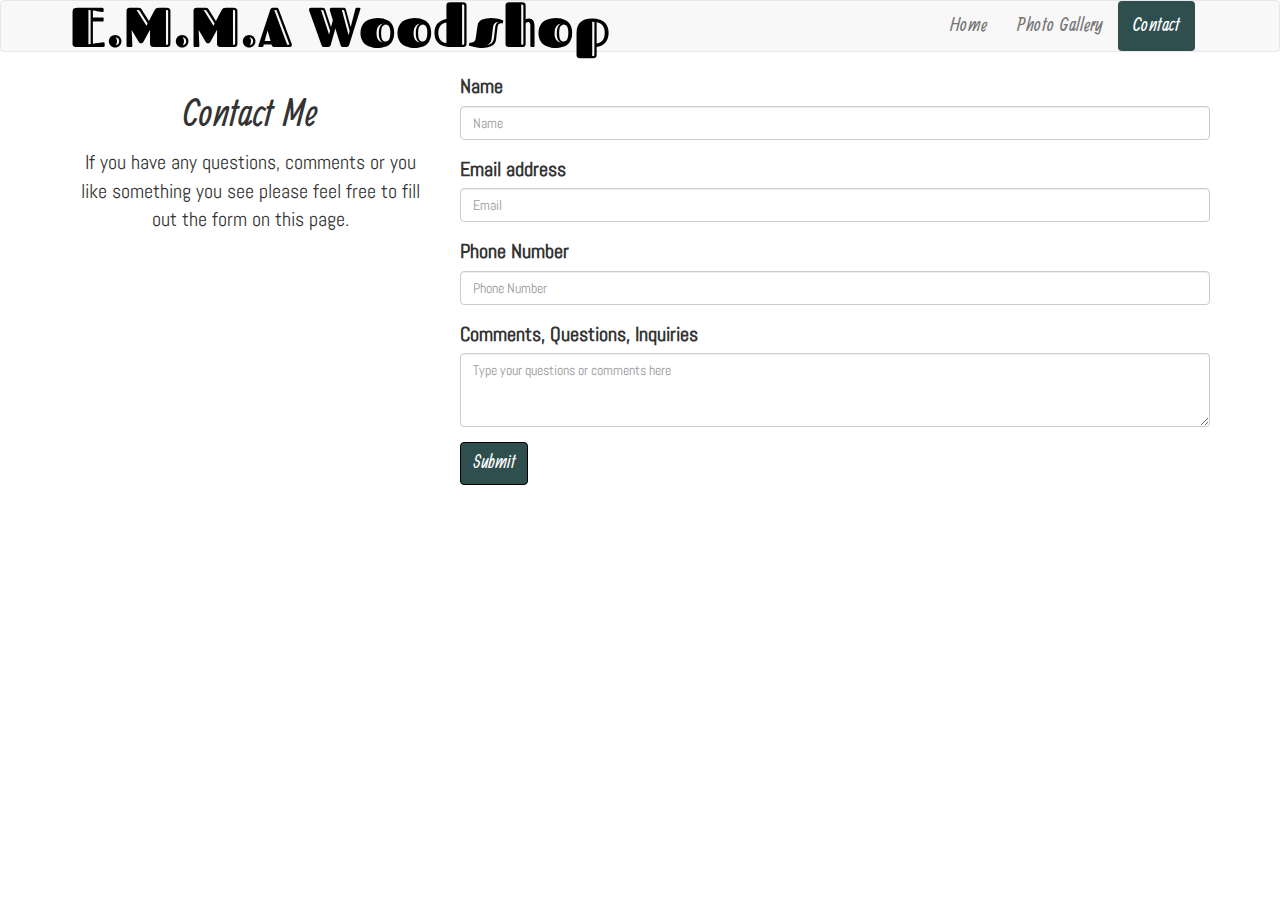
==== contact.html @ f7ce20b3 "Added javscript function to clear form on submit" ====
<!-- Built almost entirely on the Bootsrap3 framework. Added custom css and js for better design and functionality -->


<!Doctype html>
<html lang="eng">
    <head>
      <meta http-equiv="content-type" content="text/html; charset=UTF-8" />
        <title>E.M.M.A Woodshop</title>
        <link rel="stylesheet" href="css/main.css" />
       <!-- Latest compiled and minified CSS -->
        <link rel="stylesheet" href="https://maxcdn.bootstrapcdn.com/bootstrap/3.3.7/css/bootstrap.min.css" integrity="sha384-BVYiiSIFeK1dGmJRAkycuHAHRg32OmUcww7on3RYdg4Va+PmSTsz/K68vbdEjh4u" crossorigin="anonymous">
        <link href="https://fonts.googleapis.com/css?family=Fascinate+Inline|Pacifico|Ranga|Abel" rel="stylesheet">  
        <meta name="description" content="E.M.M.A Woodshop" />
        <meta name="author" content="Nathan Landers" />
        <meta name="viewport" content="width=device-width, initial-scale=1.0" />
    </head>
    <body>
      <!-- Navbar Header -->
      <nav class="navbar navbar-default">
      <div class="container">
        <div class="navbar-header">
          <button type="button" class="navbar-toggle collapsed" data-toggle="collapse" data-target="#bs-example-navbar-collapse-1" aria-expanded="false">
            <span class="sr-only">Toggle navigation</span>
            <span class="icon-bar"></span>
            <span class="icon-bar"></span>
            <span class="icon-bar"></span>
          </button>
          <a class="navbar-brand" href="index.html">E.M.M.A Woodshop</a>
          </div>
          <!-- Nav Links -->
          <div class="collapse navbar-collapse" id="bs-example-navbar-collapse-1">
            <ul class="nav navbar-nav pull-right">
            <li><a href="index.html">Home</a></li>
            <li><a href="photo-gallery.html">Photo Gallery</a></li>
            <li class="active"><a href="contact.html">Contact</a></li>
          </ul>
        </div>
      </div>
      </nav>
      <!-- End Navbar -->

      <div class="container">
        <span class="contact-text">
        <div class="row">
        <div class="col-md-4">
          <h2>Contact Me</h2>
          <p>If you have any questions, comments or you like something you see please feel free to fill out the form on this page.</p>
        </div>
       </span>
       <!-- Contact Form -->
        <div class="col-md-8">
        <form action="contact.html" method="post" class="contact-info" name="contact-form">
          <div class="form-group">
            <label for="name">Name</label>
            <input type="text" class="form-control focusedInput" id="name" placeholder="Name">
          </div>
          <div class="form-group">
            <label for="mail">Email address</label>
            <input type="email" class="form-control focusedInput" id="mail" placeholder="Email">
          </div>
          <div class="form-group">
            <label for="telephone">Phone Number</label>
            <input type="tel" class="form-control focusedInput" id="telephone" placeholder="Phone Number">
          </div>
          <div class="form-group">
            <label for="inquiries">Comments, Questions, Inquiries</label>
            <textarea class="form-control focusedInput" id="user-inquiries" rows="3" placeholder="Type your questions or comments here"></textarea>
          </div>
            <button type="submit" class="btn btn-default">Submit</button>
          </form>
            </div>    
          </div>
        </div>
     <!-- End form -->
      
        </body>
      <script src="https://code.jquery.com/jquery-3.1.1.min.js" integrity="sha256-hVVnYaiADRTO2PzUGmuLJr8BLUSjGIZsDYGmIJLv2b8=" crossorigin="anonymous"> </script>
      <!-- Latest compiled and minified JavaScript -->
      <script src="https://maxcdn.bootstrapcdn.com/bootstrap/3.3.7/js/bootstrap.min.js" integrity="sha384-Tc5IQib027qvyjSMfHjOMaLkfuWVxZxUPnCJA7l2mCWNIpG9mGCD8wGNIcPD7Txa" crossorigin="anonymous"></script>
      <script src="contact-submit.js"></script>
    </html>
---- css/main.css ----
/**********
Navbar Styles
***********/

.navbar-brand {
    font-family: 'Fascinate Inline', serif;
    font-size: 4em !important;
    color: #000 !important;
}

.navbar-nav {
    font-family: 'Ranga', serif;
    font-size: 1.5em;
}

.navbar-nav > li.active > a {
    background-color: #2f4f4f !important;
    border-radius: 4px;
    color: #fff !important;
    border-color: #000;
}

/**********
Jumbotron Styles
***********/

.jumbotron {
    text-align: center;
    background: url(../img/bark.jpg);
}

.jumbotron a {
    font-family: 'Ranga', serif;
    font-size: 30px;
}


.jumbotron h1 {
    font-family: 'Ranga', serif;
    font-weight: bold;
    color: #fff !important;
}

.jumbotron h2 {
    font-family: 'Pacifico', serif;
    font-weight: bold;
    color: #fff;
}

.img-rounded {
    margin: 0 auto;
}

.btn-primary {
    background-color: #2f4f4f !important;
    border-color: #000 !important;
}

/*********
Home Page Styles
**********/

.home-title h2 {
    font-size: 2em;
    text-align: center;
}

.home-title p {
    font-size: 18px;
    padding-top: 15px;
    text-align: center;
    font-family: 'Abel', serif;
}

.home-text p{
    font-family: 'Abel', serif;
    font-size: 23px;
    text-align: center;
}

/**********
Photo Gallery Styles
***********/

.col-md-6 h2 {
    text-align: center;
    font-family: 'Ranga', serif;
    font-weight: bold;
    font-size: 3em;
}

.col-md-6 p {
    font-size: 1.5em;
    padding-top: 30px;
}

.btn-primary {
    margin-top: 40px;
}

.modal-dialog {
    width:600px;
}

.thumbnail {
    margin-bottom:6px;
}

.gallery h1 {
    text-align: center;
    padding-bottom: 10px;
    font-size: 40px;
    font-family: 'Ranga', serif;
}

.gallery p {
    text-align: center;
    padding-bottom: 10px;
    font-size: 30px;
    font-family: 'Abel', serif;
}

.modal-caption {
    text-align: center;
    font-size: 20px;
    font-family: 'Abel', serif;
}

/**********
Contact Page Styles
***********/

.form-group {
    font-family: 'Abel', serif;
    font-size: 20px;
}

.contact-text h2 {
    font-family: 'Ranga', serif;
    font-size: 3em;
    text-align: center;
}

.contact-text p {
    font-family: 'Abel', serif;
    font-size: 20px;
    text-align: center;
}

 .btn-default {
    background-color: #2f4f4f !important;
    border-color: #000 !important;
    font-family: 'Ranga', serif;
    font-size: 20px !important;
    color: #fff !important;
}

/**********
Media Queries
***********/

@media screen and (max-width: 991px) {
    .navbar-brand {
        font-size: 1.5em !important;
    }
}

@media screen and (max-width: 768px) {
    .contact-info {
        font-size: 1.5em !important;
    }
}
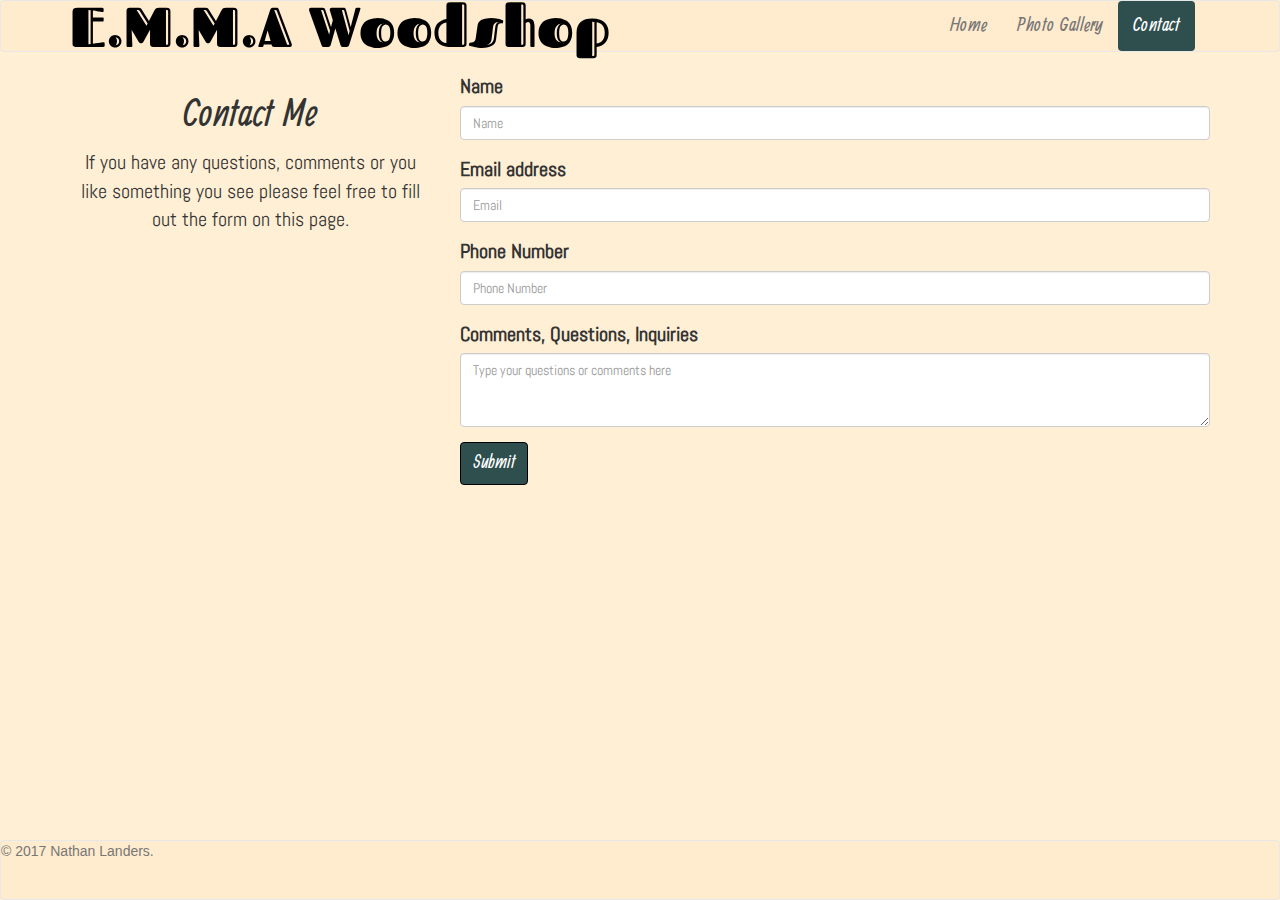
==== commit dda2fccc: "Added footer" ====
--- a/contact.html
+++ b/contact.html
@@ -72,6 +72,9 @@
           </div>
         </div>
      <!-- End form -->
+        <footer class="footer" style="position:absolute;"> 
+          <p class="text-muted">&copy; 2017 Nathan Landers.</p>
+       </footer>
       
         </body>
       <script src="https://code.jquery.com/jquery-3.1.1.min.js" integrity="sha256-hVVnYaiADRTO2PzUGmuLJr8BLUSjGIZsDYGmIJLv2b8=" crossorigin="anonymous"> </script>
--- a/css/main.css
+++ b/css/main.css
@@ -1,3 +1,24 @@
+/**********
+General Styles
+***********/
+
+body {
+    background:  #FFEFD5 !important;
+}
+
+.navbar-default {
+    background: #FFEBCD !important;
+}
+
+#carousel-example-generic {
+  width: auto;
+  height: auto;
+  overflow: hidden;
+  border:solid 10px #000;
+}
+
+
+
 /**********
 Navbar Styles
 ***********/
@@ -78,10 +99,6 @@
     text-align: center;
 }
 
-/**********
-Photo Gallery Styles
-***********/
-
 .col-md-6 h2 {
     text-align: center;
     font-family: 'Ranga', serif;
@@ -89,14 +106,37 @@
     font-size: 3em;
 }
 
-.col-md-6 p {
-    font-size: 1.5em;
-    padding-top: 30px;
+.col-md-6 h3 {
+    text-align: center;
+    font-family: 'Ranga', serif;
+    font-size: 30px;
 }
 
 .btn-primary {
     margin-top: 40px;
 }
+
+.current-project h2{
+    text-align: center;
+    font-family: 'Ranga', serif;
+    font-size: 3em;
+    font-weight: bold;
+    border-bottom: 2px solid #2f4f4f;
+    padding: 30px 0 30px 0;
+}
+
+.featured-text p {
+    font-family: 'Abel', serif;
+    font-size: 23px;
+    text-align: center; 
+    margin-top: 25%;
+}
+
+
+/**********
+Photo Gallery Styles
+***********/
+
 
 .modal-dialog {
     width:600px;
@@ -158,12 +198,38 @@
 /**********
 Media Queries
 ***********/
+.footer {
+    bottom: 0;
+    width: 100%;
+    height: 60px;
+    background-color: #FFEBCD !important;
+    border:1px solid #e7e7e7 !important;
+    border-radius: 4px;
+}
+
+
+
+
+/**********
+Media Queries
+***********/
 
 @media screen and (max-width: 991px) {
     .navbar-brand {
         font-size: 1.5em !important;
     }
-}
+    
+    #carousel-example-generic {
+        width: 85%;
+        margin: 0 auto;
+    }
+
+    .featured-text p{
+        font-size: 20px;
+        margin-top: 20px;
+    }
+}
+
 
 @media screen and (max-width: 768px) {
     .contact-info {
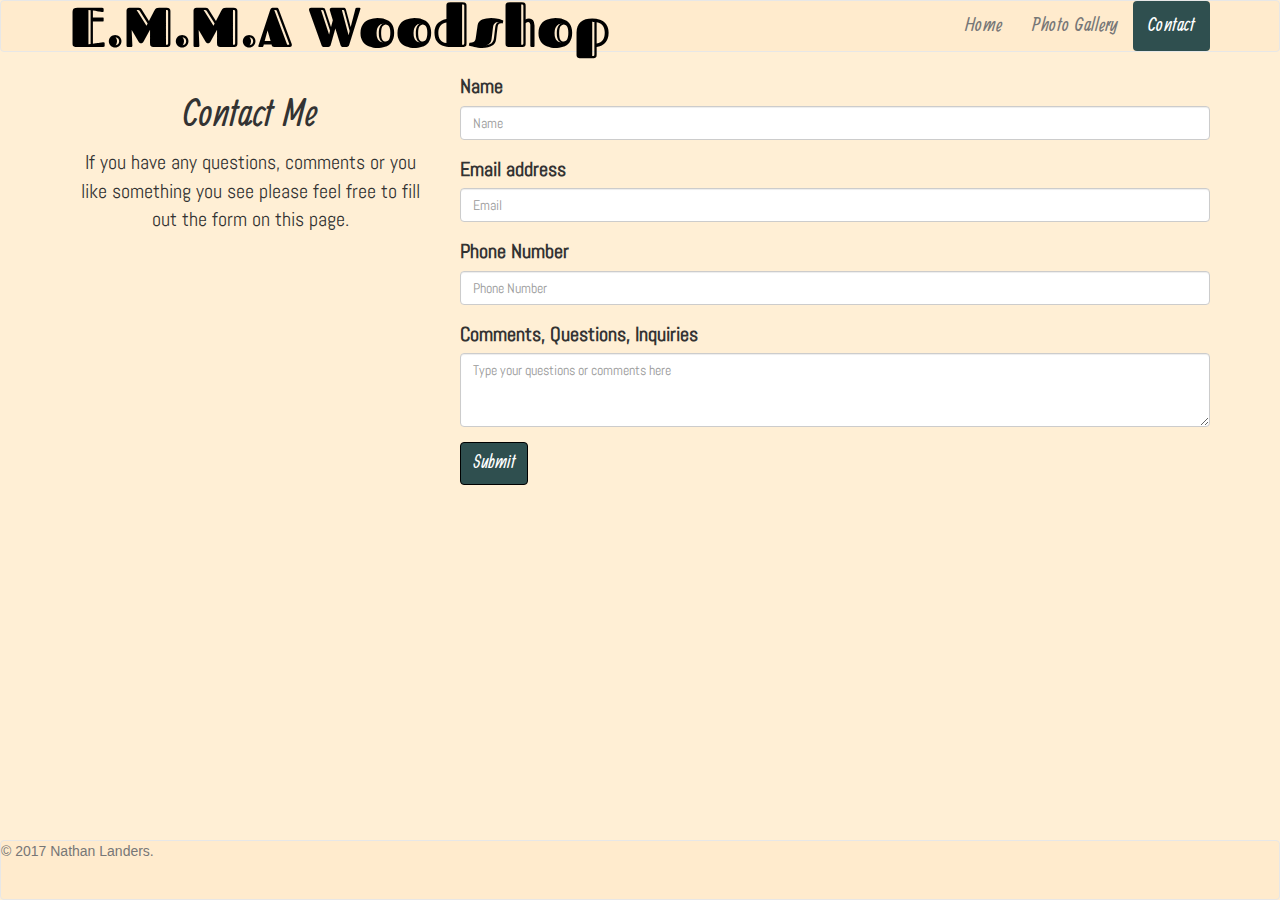
==== commit 062f5527: "Fixed collapsing navbar" ====
--- a/contact.html
+++ b/contact.html
@@ -29,7 +29,7 @@
           </div>
           <!-- Nav Links -->
           <div class="collapse navbar-collapse" id="bs-example-navbar-collapse-1">
-            <ul class="nav navbar-nav pull-right">
+            <ul class="nav navbar-nav navbar-right">
             <li><a href="index.html">Home</a></li>
             <li><a href="photo-gallery.html">Photo Gallery</a></li>
             <li class="active"><a href="contact.html">Contact</a></li>
--- a/css/main.css
+++ b/css/main.css
@@ -40,6 +40,11 @@
     color: #fff !important;
     border-color: #000;
 }
+
+.navbar-toggle {
+    background: transparent;
+}
+
 
 /**********
 Jumbotron Styles
@@ -228,6 +233,7 @@
         font-size: 20px;
         margin-top: 20px;
     }
+
 }
 
 
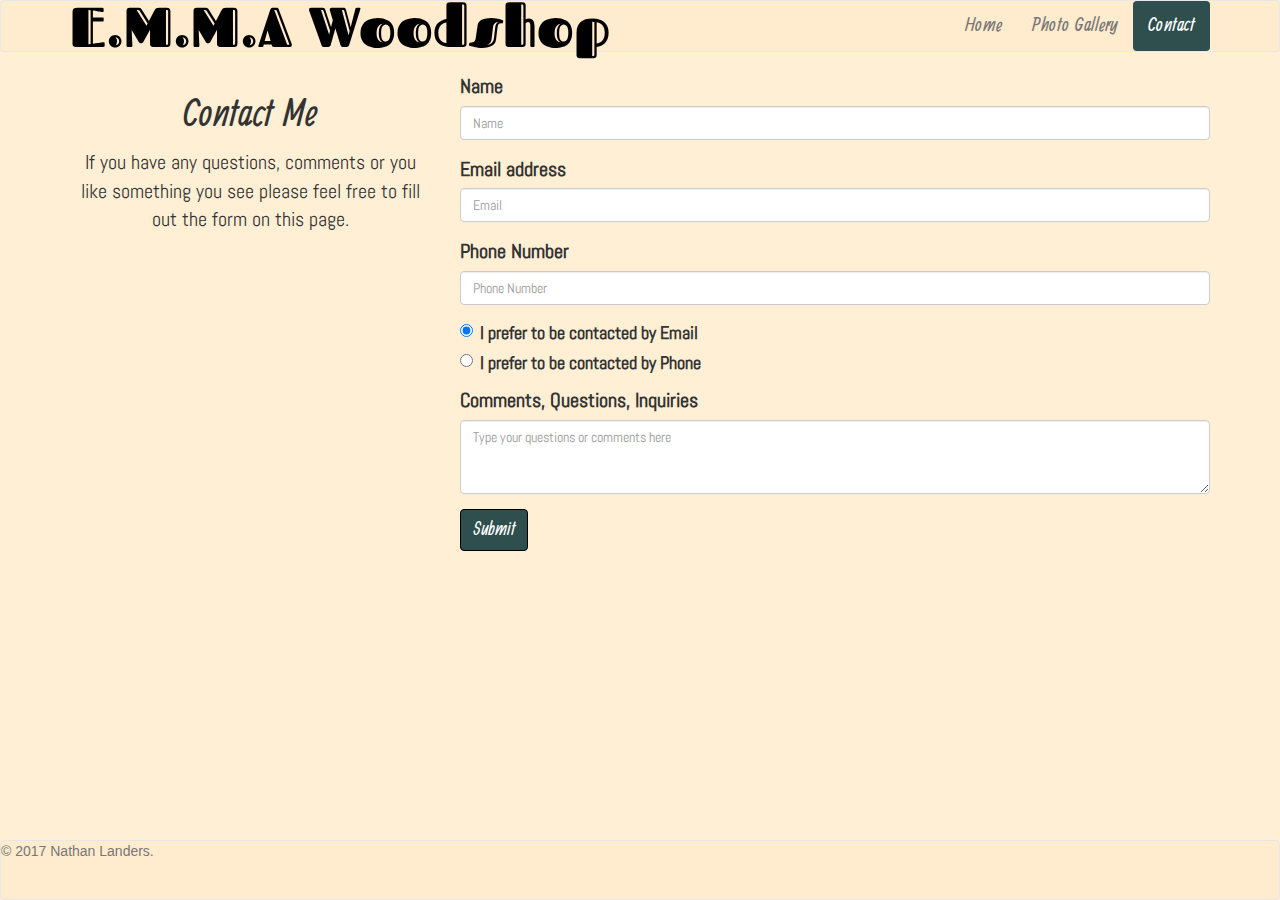
==== commit ece18527: "Added radio buttons to contact form" ====
--- a/contact.html
+++ b/contact.html
@@ -62,6 +62,18 @@
             <label for="telephone">Phone Number</label>
             <input type="tel" class="form-control focusedInput" id="telephone" placeholder="Phone Number">
           </div>
+          <div class="radio">
+            <label>
+              <input type="radio" name="optionsRadios" id="optionsRadios1" value="Email" checked>
+              I prefer to be contacted by Email
+            </label>
+          </div>
+          <div class="radio">
+            <label>
+              <input type="radio" name="optionsRadios" id="optionsRadios2" value="Phone">
+              I prefer to be contacted by Phone
+            </label>
+          </div>
           <div class="form-group">
             <label for="inquiries">Comments, Questions, Inquiries</label>
             <textarea class="form-control focusedInput" id="user-inquiries" rows="3" placeholder="Type your questions or comments here"></textarea>
--- a/css/main.css
+++ b/css/main.css
@@ -200,8 +200,14 @@
     color: #fff !important;
 }
 
-/**********
-Media Queries
+.radio label {
+    font-family: 'Abel', serif;
+    font-size: 18px;
+    font-weight: 700 !important;
+}
+
+/**********
+Footer Styles
 ***********/
 .footer {
     bottom: 0;
@@ -213,8 +219,6 @@
 }
 
 
-
-
 /**********
 Media Queries
 ***********/
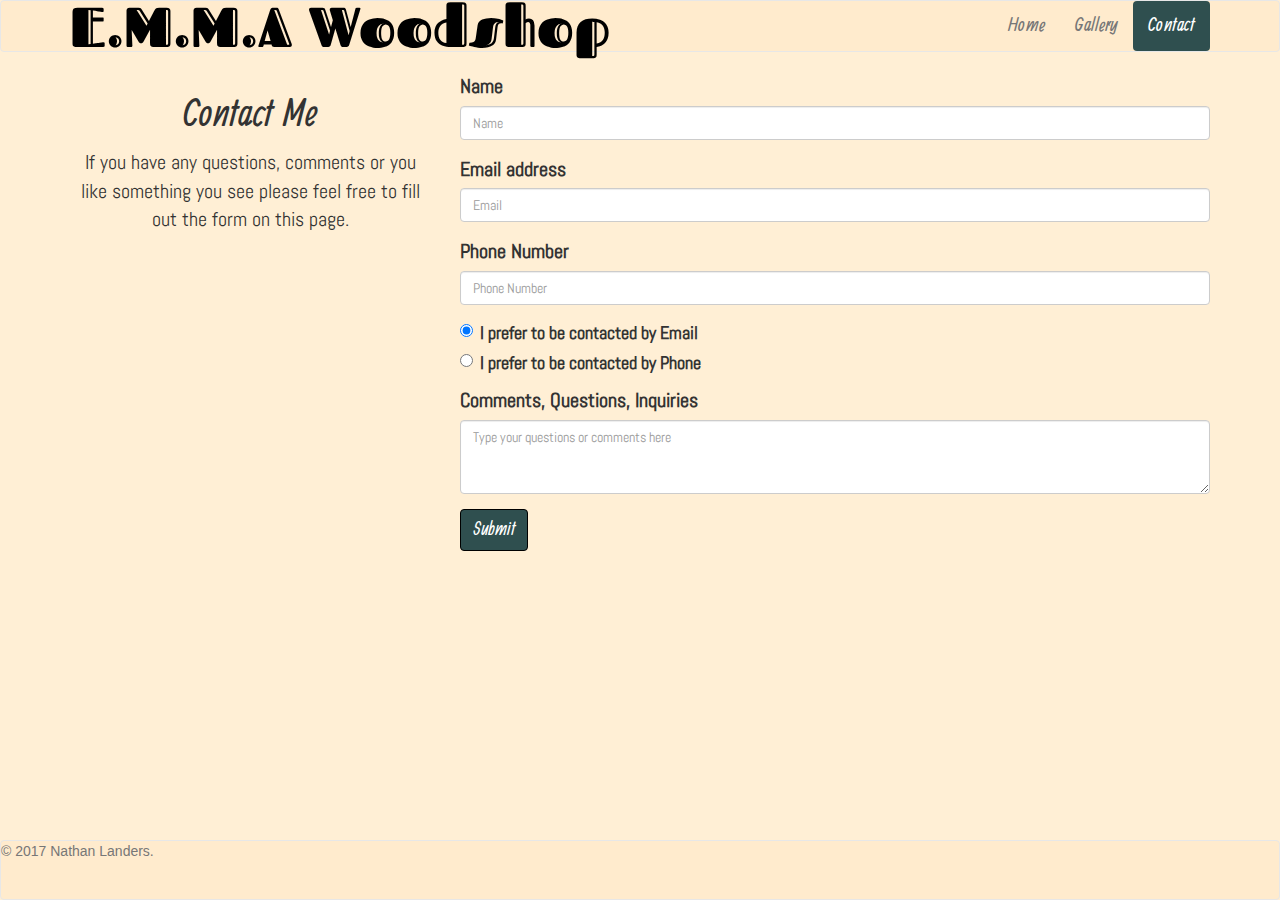
==== commit 69b2e8a8: "Changed text on nav link" ====
--- a/contact.html
+++ b/contact.html
@@ -31,7 +31,7 @@
           <div class="collapse navbar-collapse" id="bs-example-navbar-collapse-1">
             <ul class="nav navbar-nav navbar-right">
             <li><a href="index.html">Home</a></li>
-            <li><a href="photo-gallery.html">Photo Gallery</a></li>
+            <li><a href="photo-gallery.html">Gallery</a></li>
             <li class="active"><a href="contact.html">Contact</a></li>
           </ul>
         </div>
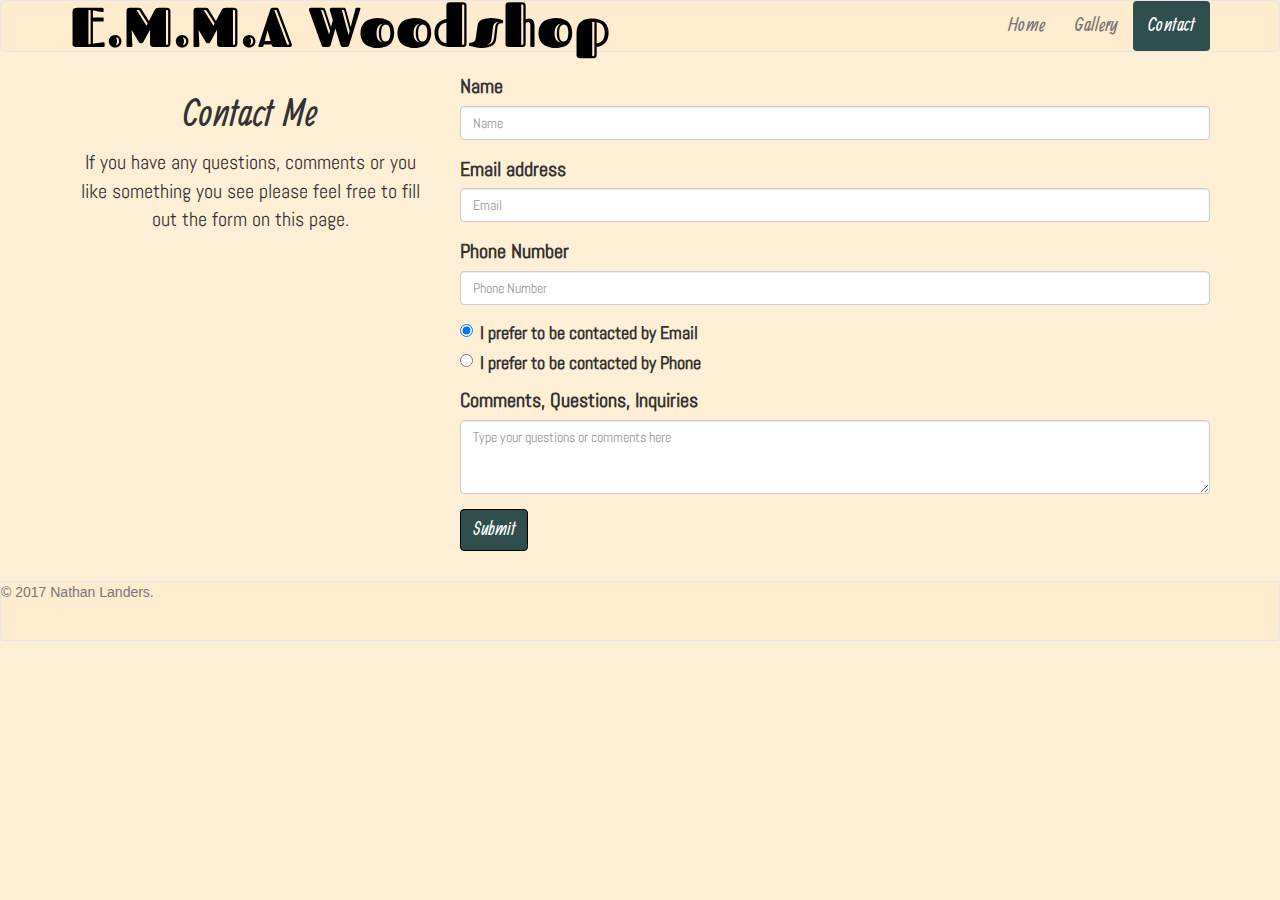
==== commit 570d4c74: "fixed responsive footer" ====
--- a/contact.html
+++ b/contact.html
@@ -87,7 +87,6 @@
         <footer class="footer" style="position:absolute;"> 
           <p class="text-muted">&copy; 2017 Nathan Landers.</p>
        </footer>
-      
         </body>
       <script src="https://code.jquery.com/jquery-3.1.1.min.js" integrity="sha256-hVVnYaiADRTO2PzUGmuLJr8BLUSjGIZsDYGmIJLv2b8=" crossorigin="anonymous"> </script>
       <!-- Latest compiled and minified JavaScript -->
--- a/css/main.css
+++ b/css/main.css
@@ -15,6 +15,7 @@
   height: auto;
   overflow: hidden;
   border:solid 10px #000;
+  margin-bottom: 50px;
 }
 
 
@@ -46,6 +47,7 @@
 }
 
 
+
 /**********
 Jumbotron Styles
 ***********/
@@ -82,6 +84,8 @@
     border-color: #000 !important;
 }
 
+
+
 /*********
 Home Page Styles
 **********/
@@ -138,6 +142,7 @@
 }
 
 
+
 /**********
 Photo Gallery Styles
 ***********/
@@ -170,6 +175,8 @@
     font-size: 20px;
     font-family: 'Abel', serif;
 }
+
+
 
 /**********
 Contact Page Styles
@@ -205,6 +212,8 @@
     font-size: 18px;
     font-weight: 700 !important;
 }
+
+
 
 /**********
 Footer Styles
@@ -216,7 +225,10 @@
     background-color: #FFEBCD !important;
     border:1px solid #e7e7e7 !important;
     border-radius: 4px;
-}
+    position: relative !important;
+    margin-top: 30px;
+}
+
 
 
 /**********
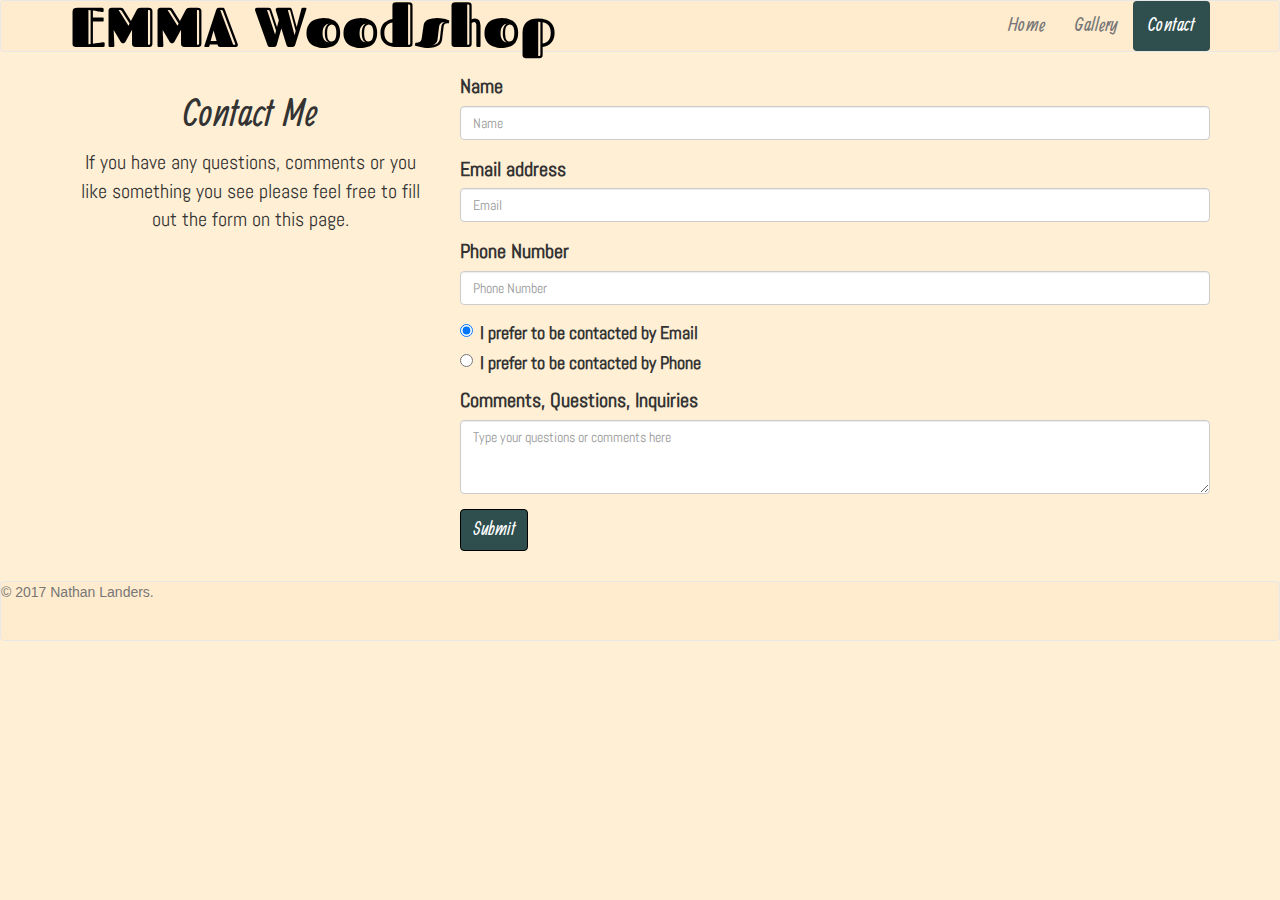
==== commit 758519de: "fixed header text" ====
--- a/contact.html
+++ b/contact.html
@@ -25,7 +25,7 @@
             <span class="icon-bar"></span>
             <span class="icon-bar"></span>
           </button>
-          <a class="navbar-brand" href="index.html">E.M.M.A Woodshop</a>
+          <a class="navbar-brand" href="index.html">EMMA Woodshop</a>
           </div>
           <!-- Nav Links -->
           <div class="collapse navbar-collapse" id="bs-example-navbar-collapse-1">
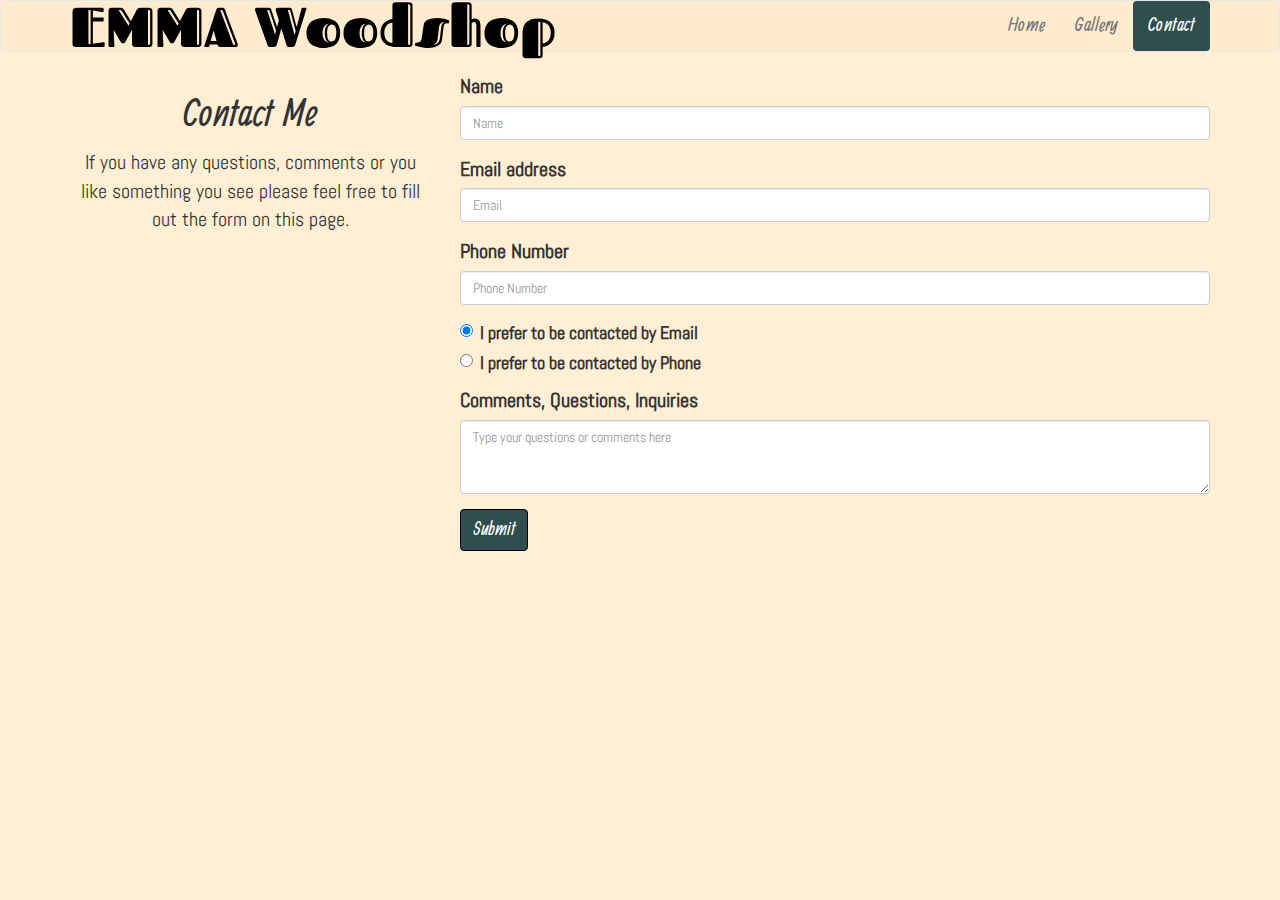
==== commit 2d143a65: "Removed footer" ====
--- a/contact.html
+++ b/contact.html
@@ -84,9 +84,6 @@
           </div>
         </div>
      <!-- End form -->
-        <footer class="footer" style="position:absolute;"> 
-          <p class="text-muted">&copy; 2017 Nathan Landers.</p>
-       </footer>
         </body>
       <script src="https://code.jquery.com/jquery-3.1.1.min.js" integrity="sha256-hVVnYaiADRTO2PzUGmuLJr8BLUSjGIZsDYGmIJLv2b8=" crossorigin="anonymous"> </script>
       <!-- Latest compiled and minified JavaScript -->
--- a/css/main.css
+++ b/css/main.css
@@ -225,7 +225,7 @@
     background-color: #FFEBCD !important;
     border:1px solid #e7e7e7 !important;
     border-radius: 4px;
-    position: relative !important;
+    
     margin-top: 30px;
 }
 
